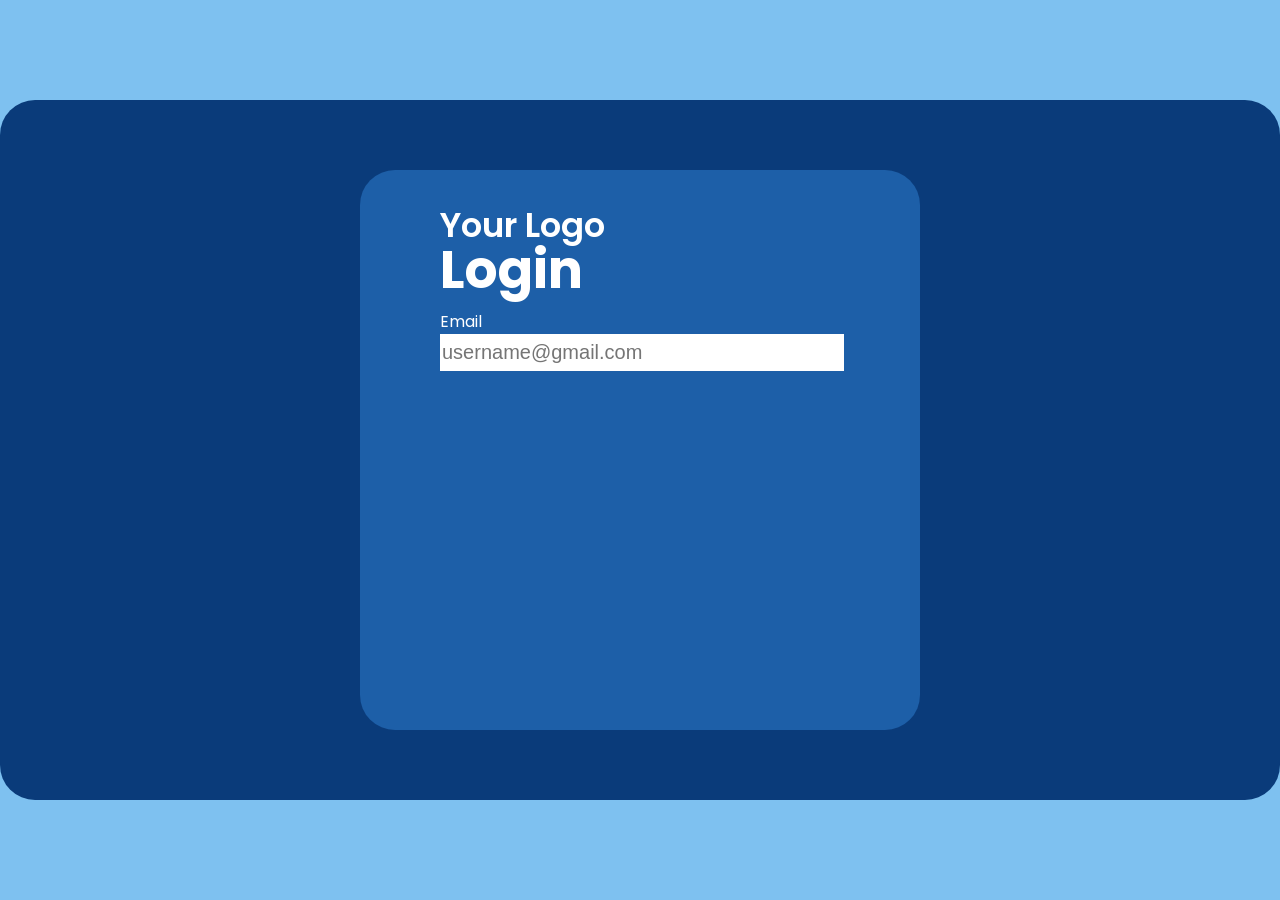
==== Login_page/Index.html @ 6dac84c7 "Updates" ====
<!DOCTYPE html>
<html lang="en">
<head>
<meta charset="UTF-8">
<meta http-equiv="X-UA-Compatible" content="IE=edge">
<meta name="viewport" content="width=device-width, initial-scale=1.0">
  <title>Login</title>
  <link href="https://fonts.googleapis.com/css2?family=Poppins:wght@300;400;500;600;700&display=swap" rel="stylesheet"> <link rel="stylesheet" href="Style.css">
</head>
<body>
  <div id="container">
    <div id="main-content">
      <header>
        <p id="logo">Your Logo</p>
        <p id="login">Login</p>
      </header>
      <form>
        <label for="Email-input-box">Email</label>
        <input type="email" placeholder="username@gmail.com" id="Email-input-box">
      </form>
    </div>
  </div>
</body>
</html>
---- Login_page/Style.css ----
*{
  border:0;
  margin: 0;
}
body{
  background-color: #7EC1F0;
  /*default me body ki height uske itmes ke jitni hi hoti hai to agar itmes ko vertically center karna hai to ise height deni hi hogi*/
  height: 100vh; 
  display: flex;
  justify-content: center;
  align-items: center;
}
#container{
  width: 1400px;
  height: 700px;
  background-color: #0A3B7A;
  border-radius: 35px;
  display: flex;
  justify-content: center;
  align-items: center;
}
#main-content{
  color: #FFFFFF;
  height: 500px;
  width: 400px;
  background-color: #1D5FA8;
  border-radius: 35px;
  padding-top: 30px;
  padding-bottom: 30px ;
  padding-left: 80px;
  padding-right: 80px;
  font-family: 'Poppins';

}
#logo{
  font-size: 34px;
  font-weight: 600;
}
#login{
  margin-top: -20px;
  font-size: 52px;
  font-weight: 700;
}
form #Email-input-box{
  width: 100%;
  height: 35px;
  font-size: 20px;
}
form label{
  font-weight: 0;
}
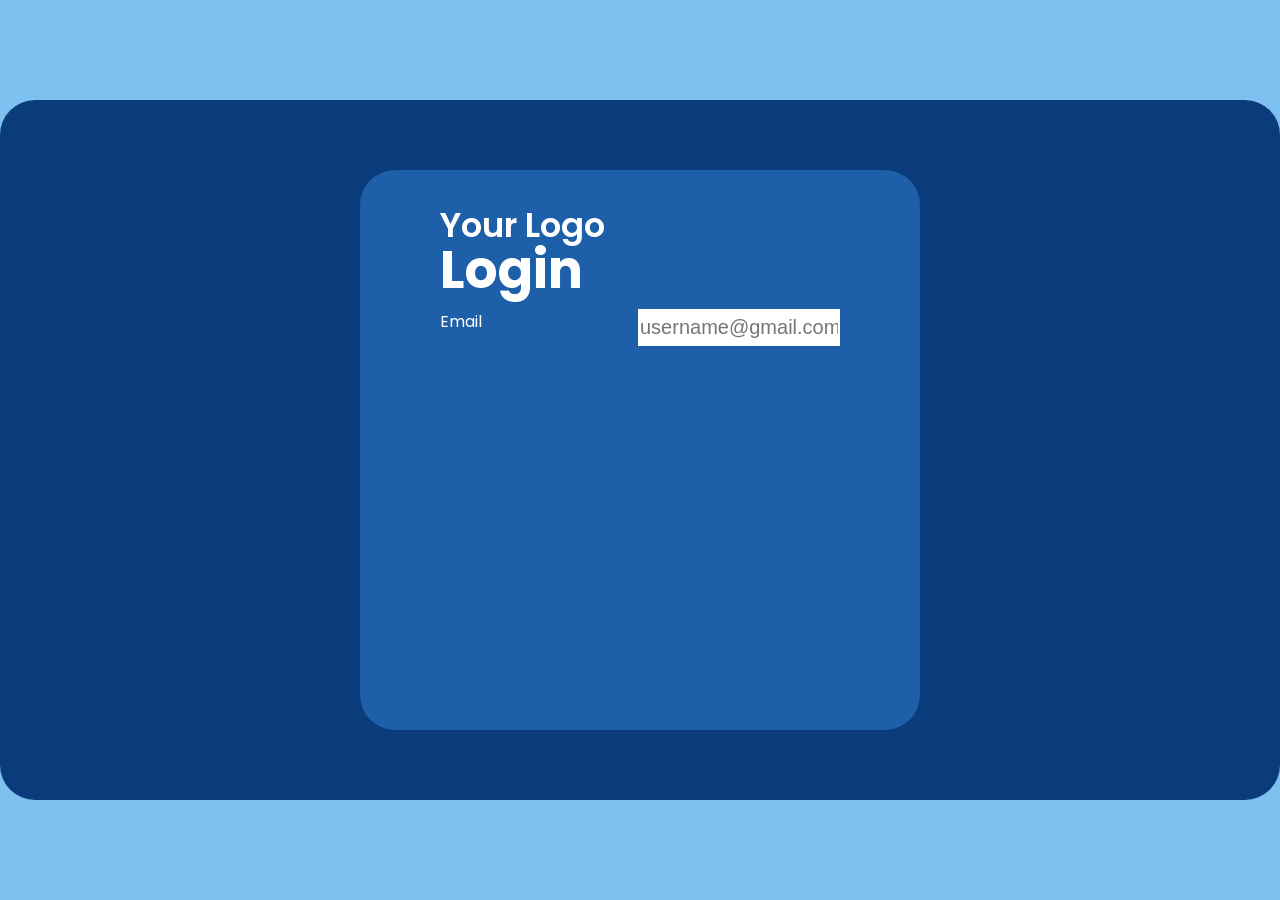
==== commit 1acbfda3: "In Process" ====
--- a/Login_page/Index.html
+++ b/Login_page/Index.html
@@ -15,7 +15,7 @@
         <p id="login">Login</p>
       </header>
       <form>
-        <label for="Email-input-box">Email</label>
+        <label id="Email-text" for="Email-input-box">Email</label>
         <input type="email" placeholder="username@gmail.com" id="Email-input-box">
       </form>
     </div>
--- a/Login_page/Style.css
+++ b/Login_page/Style.css
@@ -41,11 +41,20 @@
   font-size: 52px;
   font-weight: 700;
 }
+form{
+  display: flex;
+}
 form #Email-input-box{
   width: 100%;
   height: 35px;
   font-size: 20px;
+  display: block;
+  
 }
 form label{
   font-weight: 0;
+}
+form #Email-text{
+  display: block;
+  width: 100%;
 }
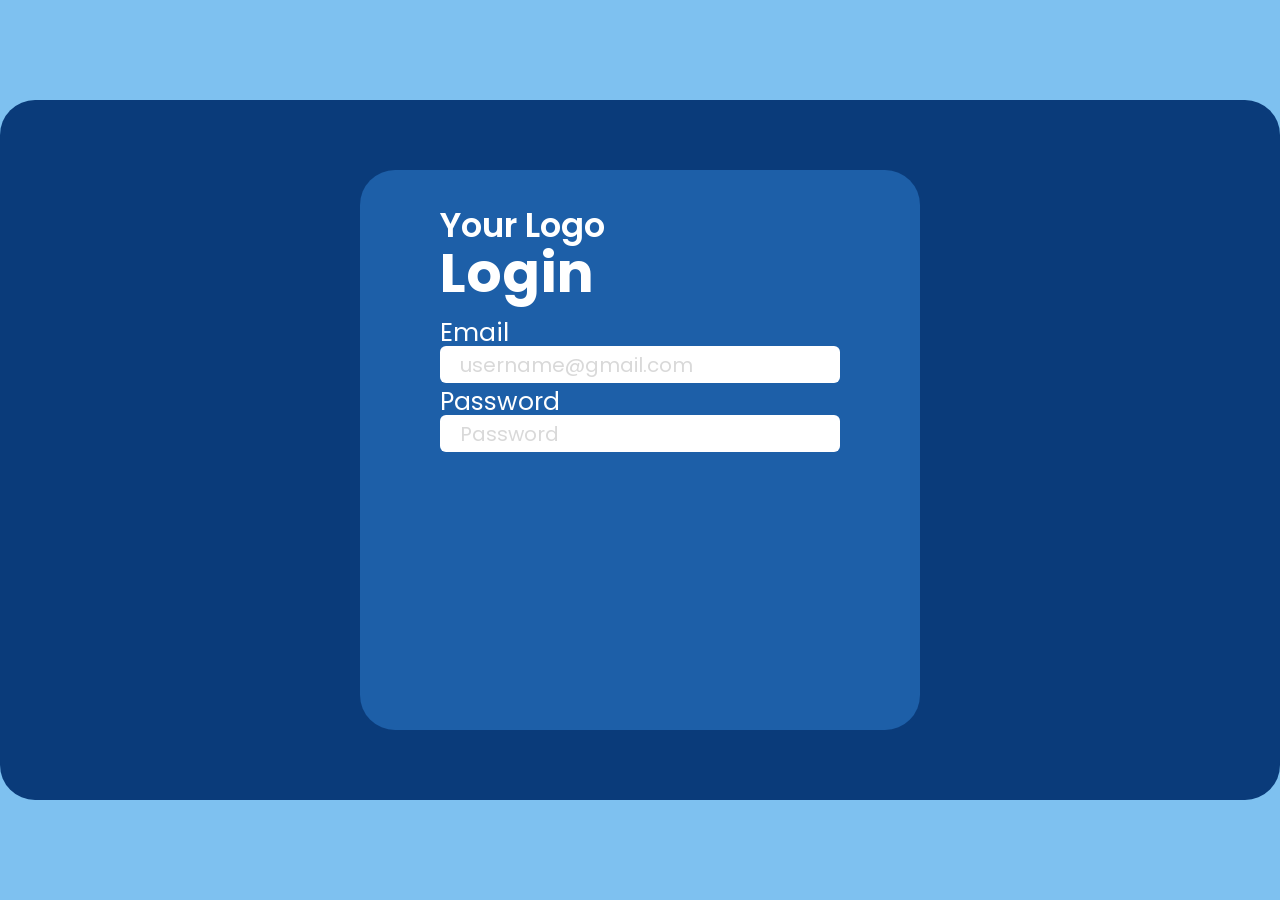
==== commit b5235220: "add password and email input area" ====
--- a/Login_page/Index.html
+++ b/Login_page/Index.html
@@ -17,6 +17,8 @@
       <form>
         <label id="Email-text" for="Email-input-box">Email</label>
         <input type="email" placeholder="username@gmail.com" id="Email-input-box">
+        <label id="Password-text" for="Password-input-box">Password</label>
+        <input type="Password" placeholder="Password" id="Password-input-box">
       </form>
     </div>
   </div>
--- a/Login_page/Style.css
+++ b/Login_page/Style.css
@@ -29,8 +29,7 @@
   padding-bottom: 30px ;
   padding-left: 80px;
   padding-right: 80px;
-  font-family: 'Poppins';
-
+  font-family: 'Poppins'
 }
 #logo{
   font-size: 34px;
@@ -38,23 +37,39 @@
 }
 #login{
   margin-top: -20px;
-  font-size: 52px;
+  font-size: 55px;
   font-weight: 700;
 }
 form{
   display: flex;
+  flex-direction: column;
 }
 form #Email-input-box{
-  width: 100%;
+  margin-top: -6px;
   height: 35px;
   font-size: 20px;
-  display: block;
-  
+  border-radius: 6px;
+  padding-left: 20px;
+  font-family: 'Poppins';
+}
+#Email-input-box::placeholder{
+  color: #d9d9d9;
+}
+form #Password-input-box{
+  margin-top: -6px;
+  height: 35px;
+  font-size: 20px;
+  border-radius: 6px;
+  padding-left: 20px;
+  font-family: 'Poppins';
+}
+#Password-input-box::placeholder{
+  color: #d9d9d9;
 }
 form label{
   font-weight: 0;
+  font-size: 25px;
 }
 form #Email-text{
-  display: block;
   width: 100%;
 }
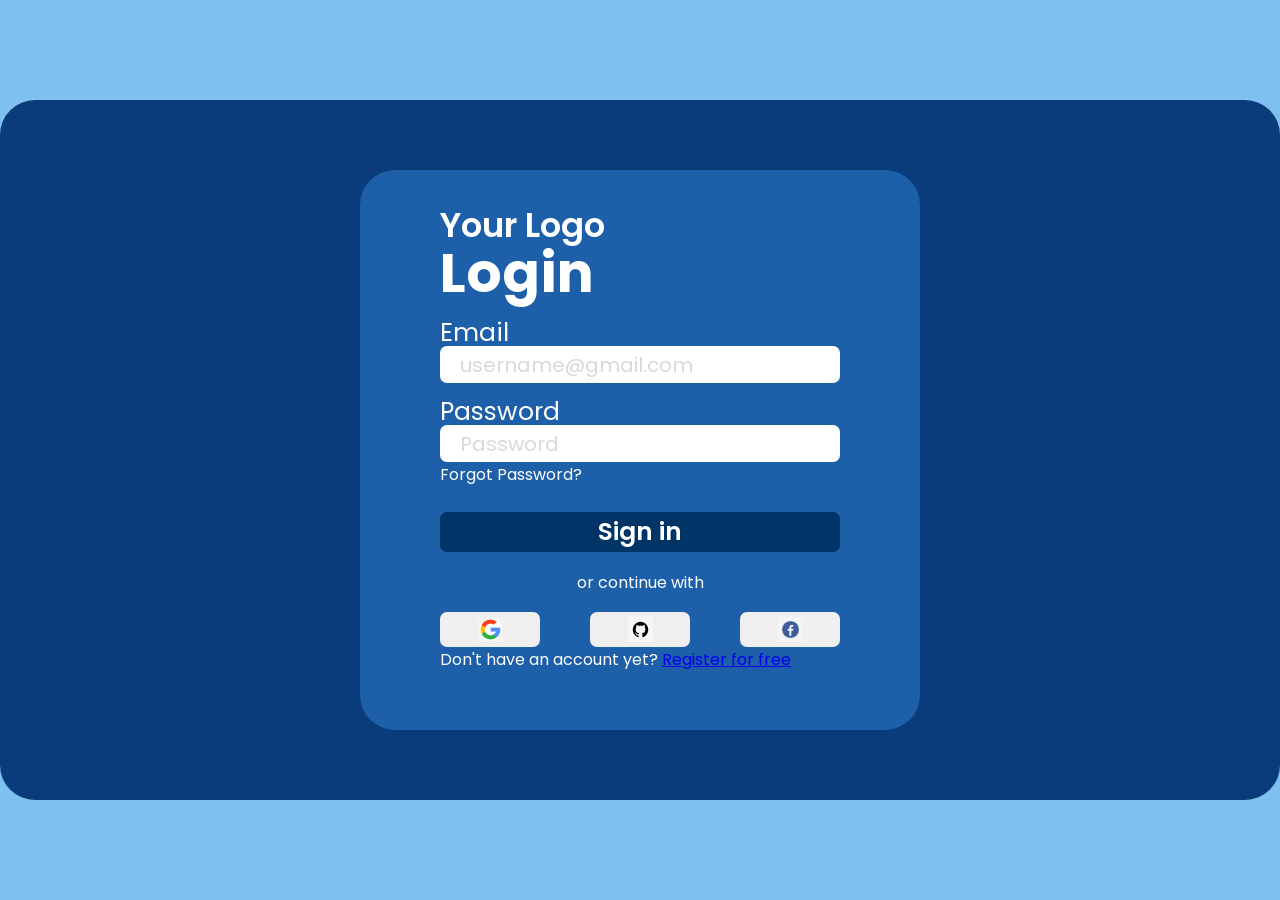
==== commit fa674a16: "Add Buttons" ====
--- a/Login_page/Index.html
+++ b/Login_page/Index.html
@@ -19,7 +19,24 @@
         <input type="email" placeholder="username@gmail.com" id="Email-input-box">
         <label id="Password-text" for="Password-input-box">Password</label>
         <input type="Password" placeholder="Password" id="Password-input-box">
+        <a href="#">Forgot Password?</a>
+        <button id="sign-in-button">Sign in</button>
+        <p id="continue-text">or continue with</p>
+        <div id="login-buttons">
+          <button class="logo-button">
+            <img id="Google" class="logo-image" src="Google_logo.webp"></img>
+          </button>
+          <button class="logo-button">
+            <img id="Github" class="logo-image" src="Github_logo.png"></img>
+          </button>
+          <button class="logo-button">
+            <img id="Facebook" class="logo-image" src="Facebook_logo.jpg"></img>
+          </button>
+        </div>
       </form>
+      <footer>
+        <p>Don't have an account yet? <a href="#">Register for free</a></p>
+      </footer>
     </div>
   </div>
 </body>
--- a/Login_page/Style.css
+++ b/Login_page/Style.css
@@ -48,7 +48,7 @@
   margin-top: -6px;
   height: 35px;
   font-size: 20px;
-  border-radius: 6px;
+  border-radius: 7px;
   padding-left: 20px;
   font-family: 'Poppins';
 }
@@ -59,17 +59,56 @@
   margin-top: -6px;
   height: 35px;
   font-size: 20px;
-  border-radius: 6px;
+  border-radius: 7px;
   padding-left: 20px;
   font-family: 'Poppins';
 }
 #Password-input-box::placeholder{
   color: #d9d9d9;
 }
+#Password-text{
+  margin-top: 10px;
+}
 form label{
   font-weight: 0;
   font-size: 25px;
 }
-form #Email-text{
-  width: 100%;
+form a{
+  text-decoration: none;
+  color: #FFFFFF;
+}
+#sign-in-button{
+  height: 40px;
+  background-color: #003366;
+  color: #FFFFFF;
+  margin-top: 25px;
+  border-radius: 7px;
+  font-size: 25px;
+  font-family: 'Poppins';
+  font-weight: 600;
+}
+#continue-text{
+  display: flex;
+  height: 60px;
+  font-family: 'Poppins';
+  color: #FFFFFF;
+  justify-content: center;
+  align-items: center;
+}
+#login-buttons{
+  display: flex;
+  justify-content: space-between;
+  align-items: center;
+}
+.logo-image{
+  height: 25px;
+  width: 25px;
+}
+.logo-button{
+  width: 100px;
+  height: 35px;
+  border-radius: 7px;
+  display: flex;
+  justify-content: center;
+  align-items: center;
 }
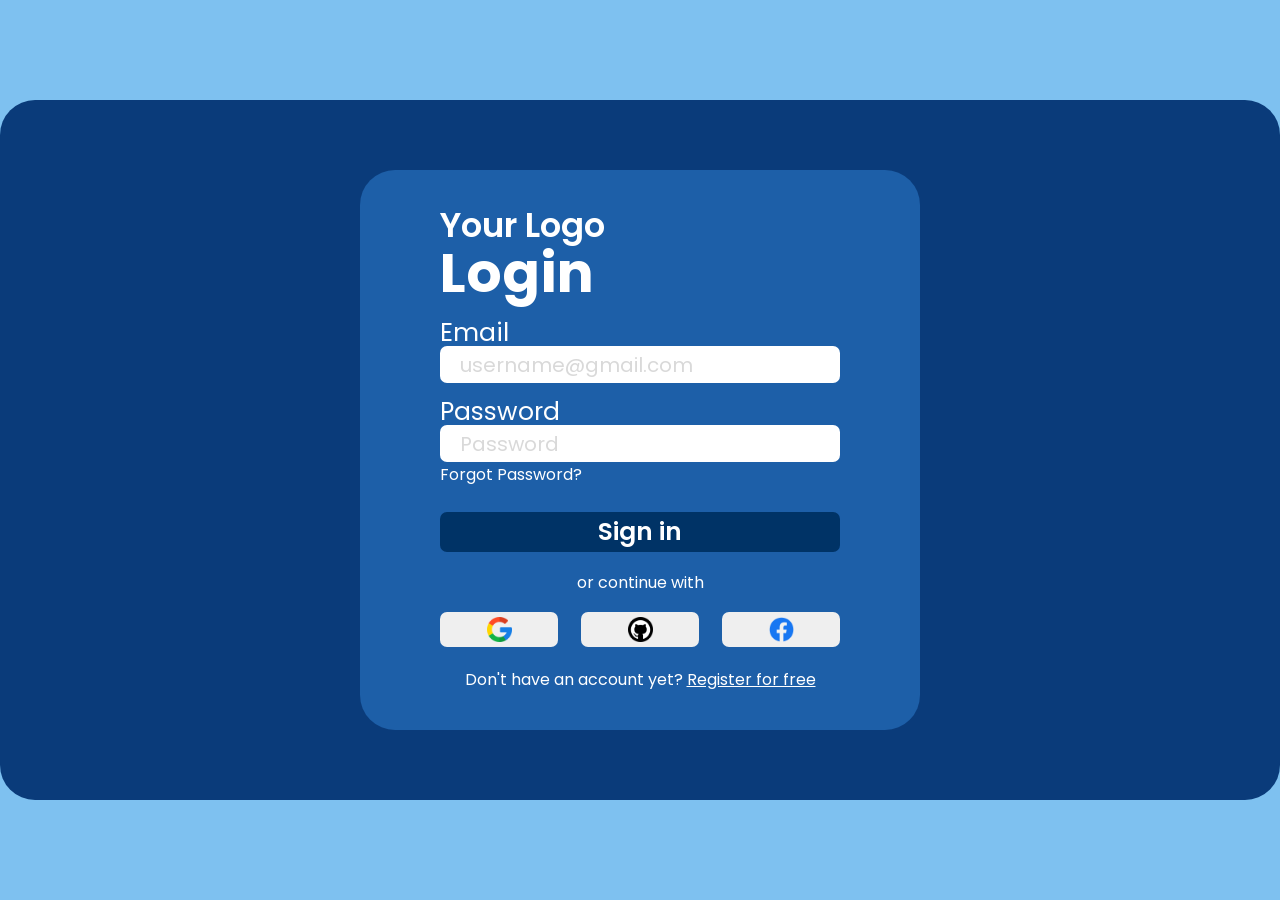
==== commit b1aaba60: "Complete login page" ====
--- a/Login_page/Index.html
+++ b/Login_page/Index.html
@@ -24,13 +24,13 @@
         <p id="continue-text">or continue with</p>
         <div id="login-buttons">
           <button class="logo-button">
-            <img id="Google" class="logo-image" src="Google_logo.webp"></img>
+            <img id="Google" class="logo-image" src="google.png"></img>
           </button>
           <button class="logo-button">
-            <img id="Github" class="logo-image" src="Github_logo.png"></img>
+            <img id="Github" class="logo-image" src="github.png"></img>
           </button>
           <button class="logo-button">
-            <img id="Facebook" class="logo-image" src="Facebook_logo.jpg"></img>
+            <img id="Facebook" class="logo-image" src="Facebook.png"></img>
           </button>
         </div>
       </form>
@@ -38,6 +38,7 @@
         <p>Don't have an account yet? <a href="#">Register for free</a></p>
       </footer>
     </div>
+    
   </div>
 </body>
 </html>
--- a/Login_page/Style.css
+++ b/Login_page/Style.css
@@ -105,10 +105,19 @@
   width: 25px;
 }
 .logo-button{
-  width: 100px;
+  width: 118px;
   height: 35px;
   border-radius: 7px;
   display: flex;
   justify-content: center;
   align-items: center;
+}
+footer{
+  display: flex;
+  margin-top: 20px;
+  justify-content: center;
+  align-items: center;
+}
+footer a{
+  color: #FFFFFF;
 }
